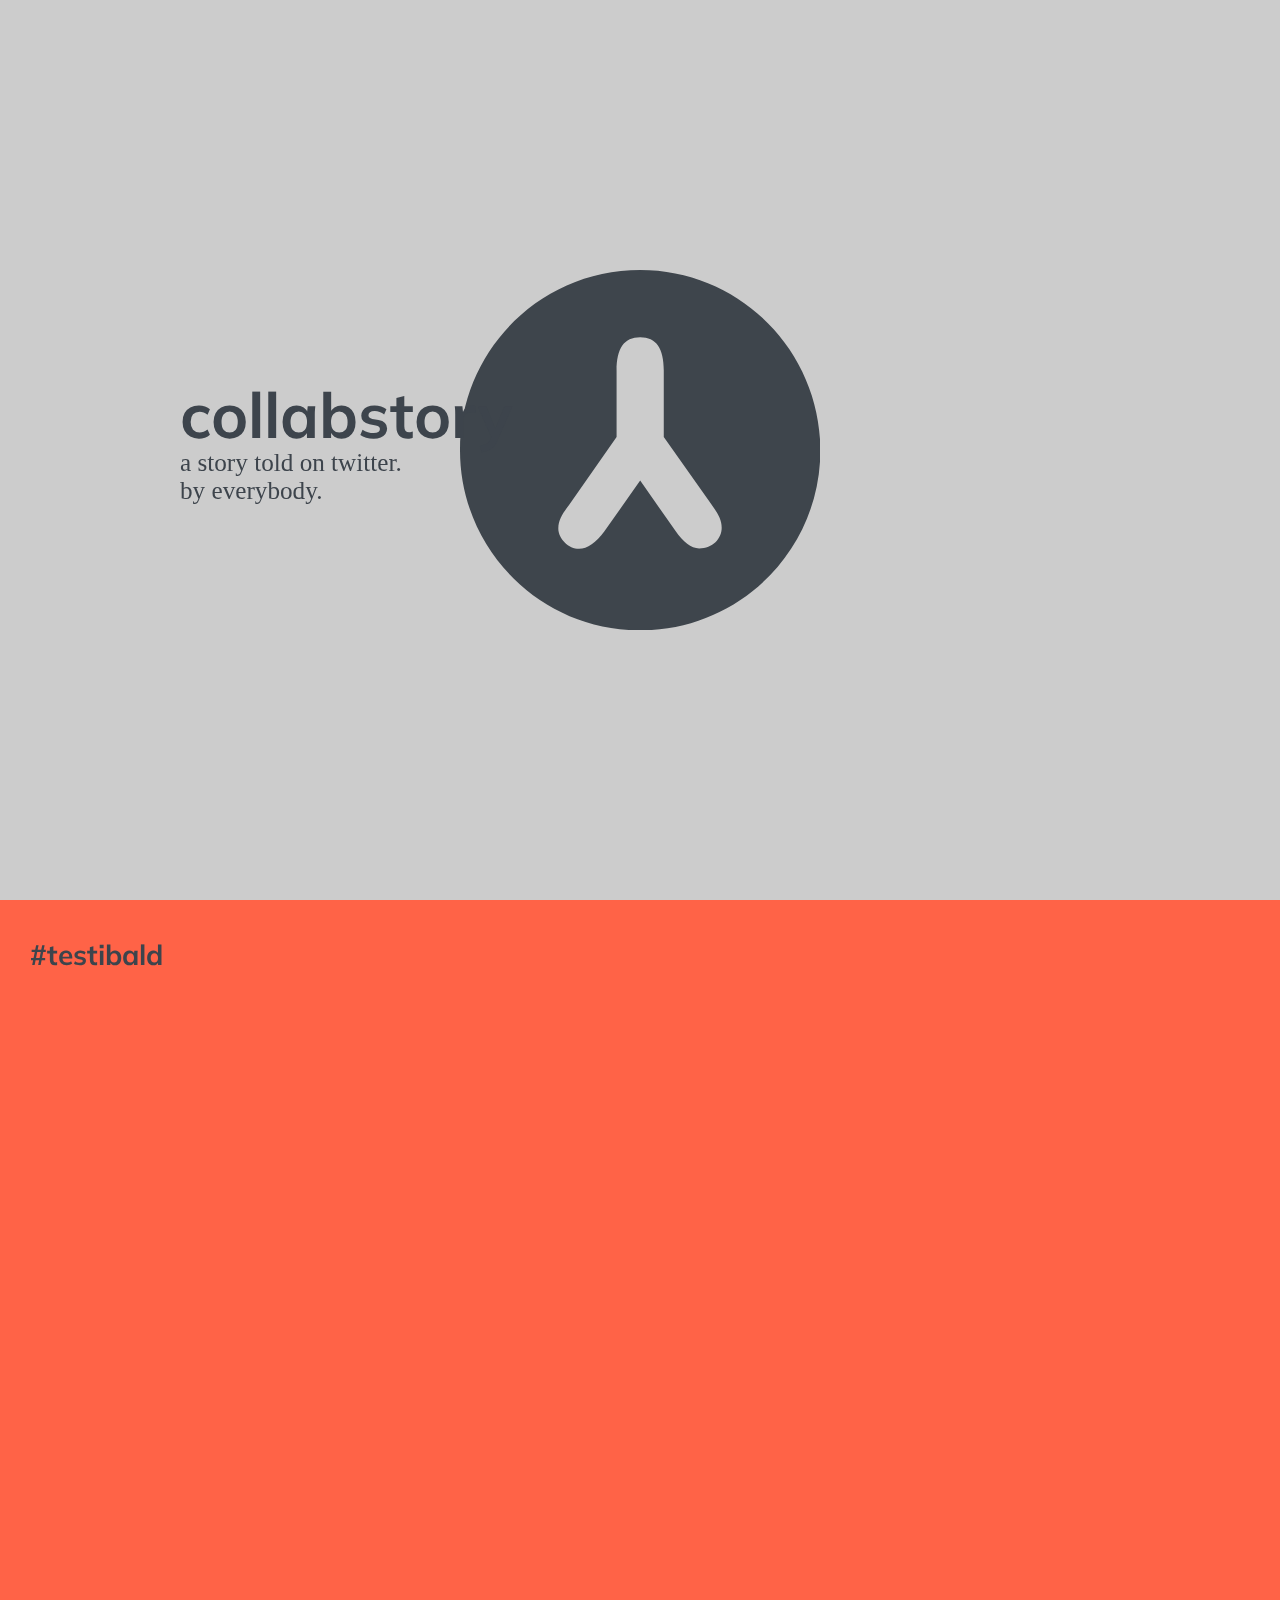
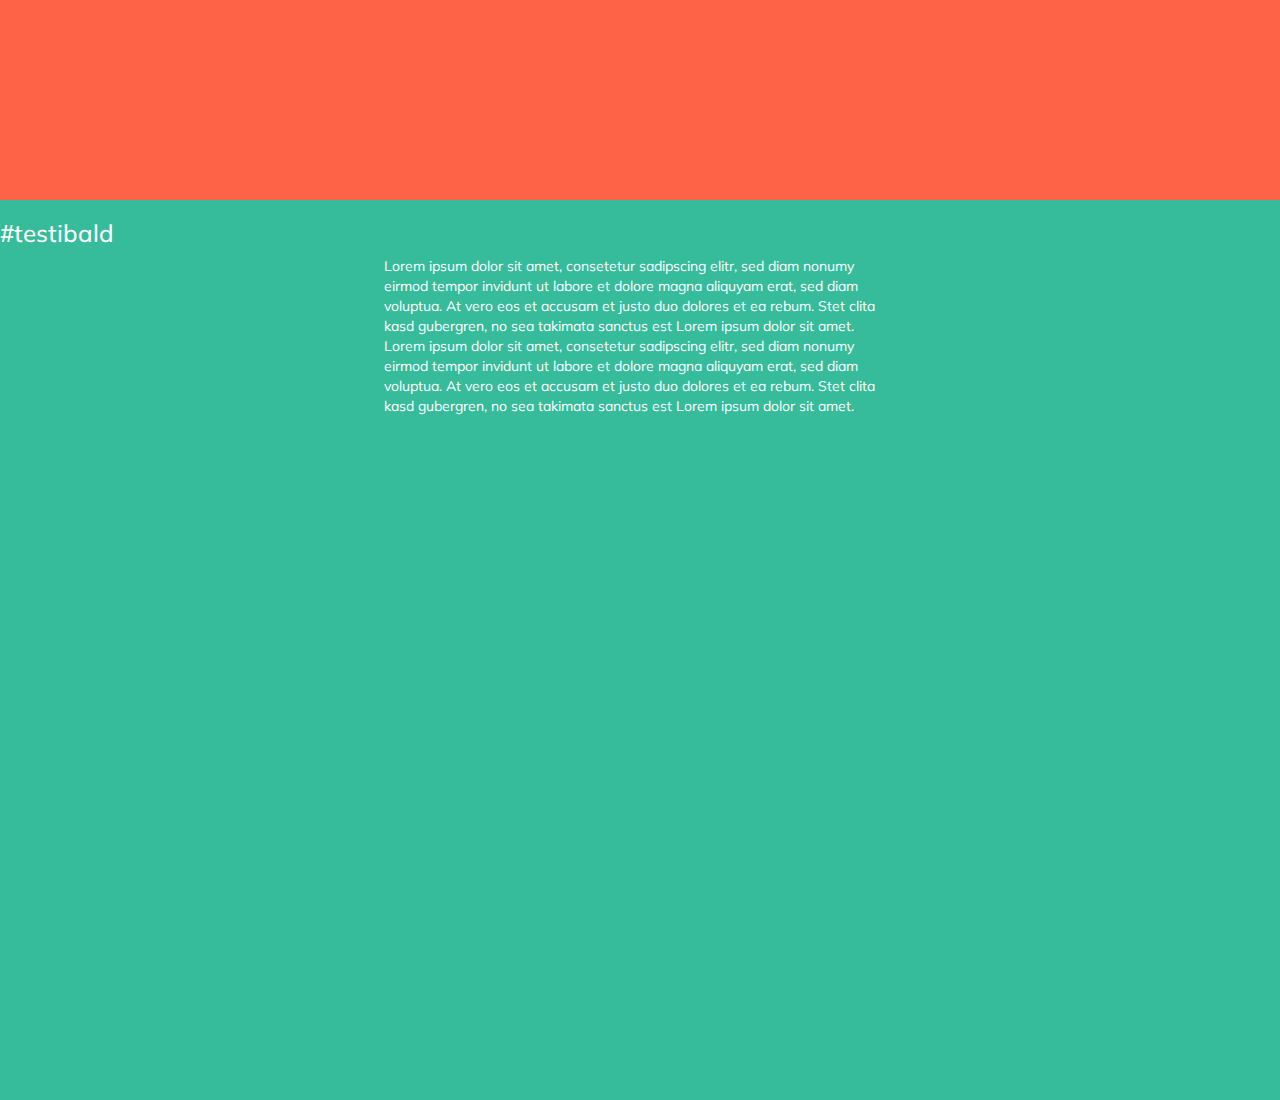
==== collabstory_basti/index.html @ 6a42e459 "basti da, fabu da, vinni da" ====
<!doctype html>
<!--[if lt IE 7]>      <html class="no-js lt-ie9 lt-ie8 lt-ie7" lang=""> <![endif]-->
<!--[if IE 7]>         <html class="no-js lt-ie9 lt-ie8" lang=""> <![endif]-->
<!--[if IE 8]>         <html class="no-js lt-ie9" lang=""> <![endif]-->
<!--[if gt IE 8]><!--> <html class="no-js" lang=""> <!--<![endif]-->
    <head>
        <meta charset="utf-8">
        <meta http-equiv="X-UA-Compatible" content="IE=edge,chrome=1">
        <title>collabstory. A story told on twitter.</title>
        <meta name="description" content="">
        <meta name="viewport" content="width=device-width, initial-scale=1">

        <link rel="stylesheet" href="css/bootstrap.min.css">
        <link rel="stylesheet" href="css/main.css">

        <link href='http://fonts.googleapis.com/css?family=Muli' rel='stylesheet' type='text/css'>


        <!--[if lt IE 9]>
            <script src="//html5shiv.googlecode.com/svn/trunk/html5.js"></script>
            <script>window.html5 || document.write('<script src="js/vendor/html5shiv.js"><\/script>')</script>
        <![endif]-->
    </head>
    <body>
        <!--[if lt IE 8]>
            <p class="browserupgrade">You are using an <strong>outdated</strong> browser. Please <a href="http://browsehappy.com/">upgrade your browser</a> to improve your experience.</p>
        <![endif]-->
    


  <!-- Header -->
    <header id="top" class="header">        
        <div data-0="margin: 40vh 0 0 20vh;" data-1000="margin: .3vh 0 0 20vh;" class="test"><h1 data-0="font-size: 4.5em;" data-1000="font-size: 3em">collabstory<br>
            <span data-0="opacity: 1; display: block;"data-800="opacity: 0; display: none;">a story told on twitter. <br> by everybody.</span></h1>
        </div>
        <div data-0="height: 100vh; opacity: 1;" data-1000="height: 10vh; background-color: #ccc;" class="logocon">
            <img data-0="height: 40vh; opacity: 1;" data-1000="height: 5vh;" src="img/bildlogo.svg">
        </div> 
    </header>

  <!-- Tree Section -->

    <div id="treewrapper" class="snapping">
        <h1>#testibald</h1>
    <div id="treewrapper">
    </div>


  <!-- Story Section -->

    <div id="storywrapper" class="snapping">


    <section class="text-vertical-center">
    <h3>#testibald</h3>
    <p>
        Lorem ipsum dolor sit amet, consetetur sadipscing elitr, sed diam nonumy eirmod tempor invidunt ut labore et dolore magna aliquyam erat, sed diam voluptua. At vero eos et accusam et justo duo dolores et ea rebum. Stet clita kasd gubergren, no sea takimata sanctus est Lorem ipsum dolor sit amet. Lorem ipsum dolor sit amet, consetetur sadipscing elitr, sed diam nonumy eirmod tempor invidunt ut labore et dolore magna aliquyam erat, sed diam voluptua. At vero eos et accusam et justo duo dolores et ea rebum. Stet clita kasd gubergren, no sea takimata sanctus est Lorem ipsum dolor sit amet.
    </p>

</section>
 </div>

          <script src="http://ajax.googleapis.com/ajax/libs/jquery/1.11.2/jquery.js"></script>
        <script>window.jQuery || document.write('<script src="js/vendor/jquery-1.11.2.js"><\/script>')</script>


        <script src="js/vendor/bootstrap.min.js"></script>
        <script src="js/snap.js"></script>
         <script src="js/skrollr.js"></script>
         <script src="js/vendor/bootstrap.min.js"></script>
        <script src="js/main.js"></script>
        <script src="js/d3.js"></script>
        <script src="js/tweetloader.js"></script>
    </body>
</html>
---- collabstory_basti/css/main.css ----
html,
body {
    width: 100%;
    height: 100%;
    font-family: 'Muli', sans-serif;
	color: white;
}


/*verical center class*/


.text-vertical-center h1 {
}

/*HEADER*/

.header {
    width: 100%;
    height: 100%;
    background-color: #ccc;

}

.logocon {
    display: flex;
    justify-content: center;
    align-items: center;
    width: 100vw;

.100vh;
    user-select: none;
    position: fixed;
    top: 0;
    z-index: 3; 
}

.test {
    display: flex;
    justify-content: left;

.100vh;
    user-select: none;
    position: fixed;
    z-index: 1000; 

}

h1{
    font-weight: 700;
	color: #3D444C;
	font-family: 'Muli', sans-serif;
}

h1 img{  

}

h3{
	font-family: 'Muli', sans-serif;
	color: white;
}

span {
    font-family: 'Roboto Slab', serif;
    font-size: .4em;
    font-weight: 300;
}
/*Button Header */

.btn-header {
    border-radius: 0;
    color: #333;
    background-color: #fff;
    border-radius: 10px;
}

.btn-header:hover,
.btn-header:focus,
.btn-header:active {
    color: #fff;
    background-color: rgba(0,0,0,0.7);
}


#treewrapper{
    display: table;
    position: relative;
    width: 100%;
    height: 100%;
   	background: #222222;
}

#treewrapper h1{
    position: absolute;
    left: 30px;
    top: 20px;
    font-size: 28px;
    z-index: 9999;
}


/*STORY WRAPPER*/

#storywrapper {
  background: #37BC9B;
  position: relative;
  height: 100% !important;
  min-height: 100%;
  width: 100%;
  display: table;
}

p{
    color: #fff;
    font-size: 1em;
    padding-left: 30%;
    padding-right: 30%;
}
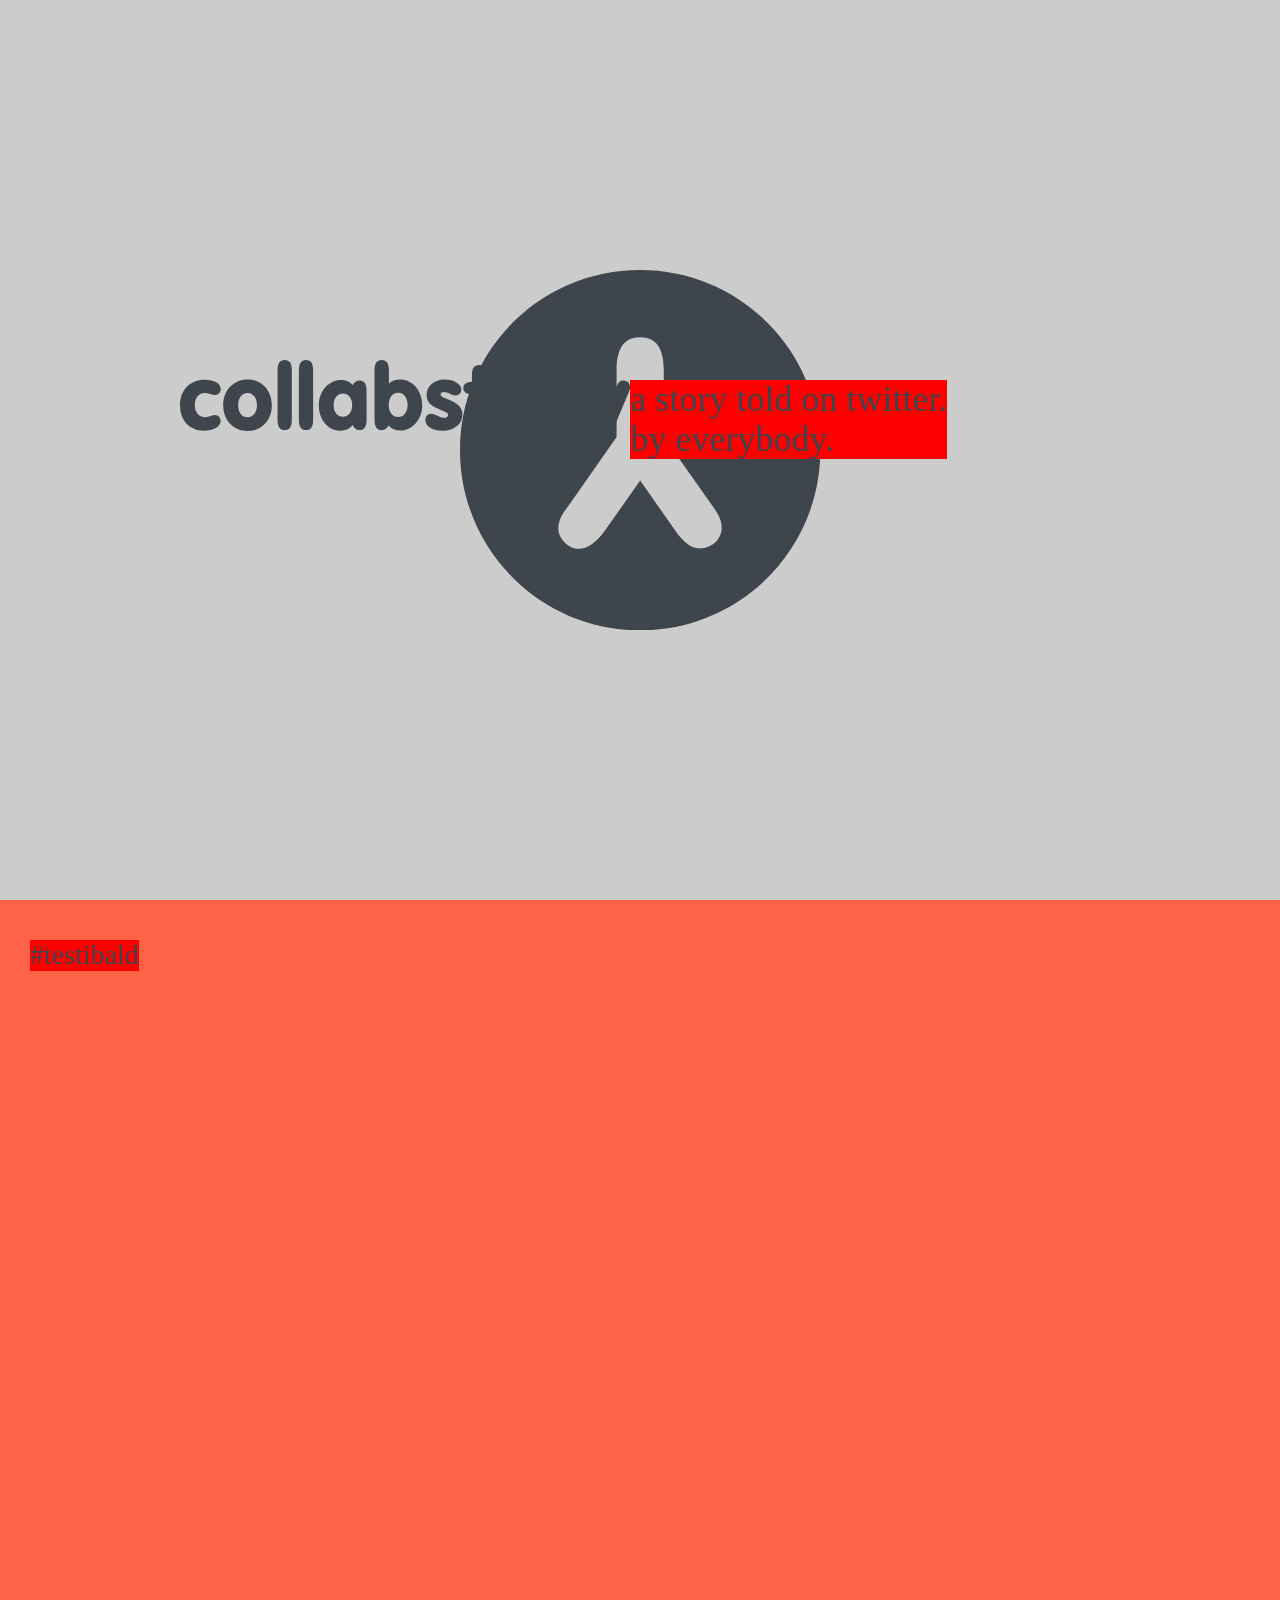
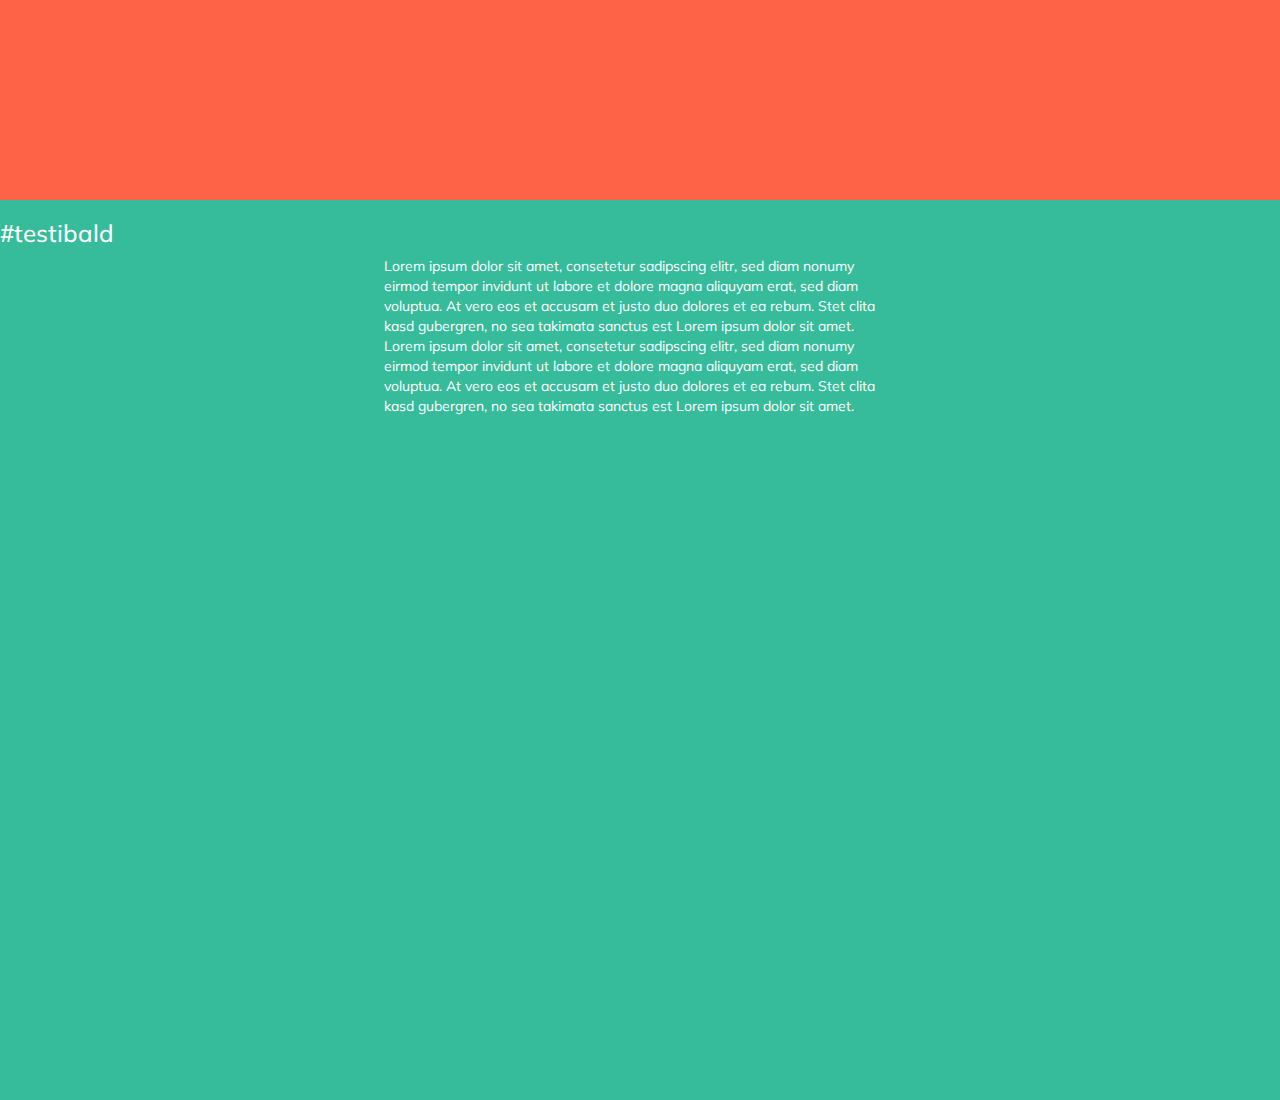
==== commit e90c580d: "Heading gedropped" ====
--- a/collabstory_basti/index.html
+++ b/collabstory_basti/index.html
@@ -30,8 +30,9 @@
 
   <!-- Header -->
     <header id="top" class="header">        
-        <div data-0="margin: 40vh 0 0 20vh;" data-1000="margin: .3vh 0 0 20vh;" class="test"><h1 data-0="font-size: 4.5em;" data-1000="font-size: 3em">collabstory<br>
-            <span data-0="opacity: 1; display: block;"data-800="opacity: 0; display: none;">a story told on twitter. <br> by everybody.</span></h1>
+        <div data-0="margin: 40vh 0 0 20vh;" data-1000="margin: 2.5vh 0 0 20vh;" class="schrift">
+            <img data-0="height: 10vh; opacity: 1;" data-1000="height: 5vh;" src="img/wortlogo.svg">
+            <h1 data-0="opacity: 1; display: block;"data-800="opacity: 0; display: none;">a story told on twitter. <br> by everybody.</h1>
         </div>
         <div data-0="height: 100vh; opacity: 1;" data-1000="height: 10vh; background-color: #ccc;" class="logocon">
             <img data-0="height: 40vh; opacity: 1;" data-1000="height: 5vh;" src="img/bildlogo.svg">
--- a/collabstory_basti/css/main.css
+++ b/collabstory_basti/css/main.css
@@ -35,7 +35,7 @@
     z-index: 3; 
 }
 
-.test {
+.schrift {
     display: flex;
     justify-content: left;
 
@@ -47,25 +47,18 @@
 }
 
 h1{
-    font-weight: 700;
+    background: red;
+    font-weight: 300;
 	color: #3D444C;
-	font-family: 'Muli', sans-serif;
+	font-family: 'Roboto Slab', serif;
 }
 
-h1 img{  
-
-}
 
 h3{
 	font-family: 'Muli', sans-serif;
 	color: white;
 }
 
-span {
-    font-family: 'Roboto Slab', serif;
-    font-size: .4em;
-    font-weight: 300;
-}
 /*Button Header */
 
 .btn-header {
